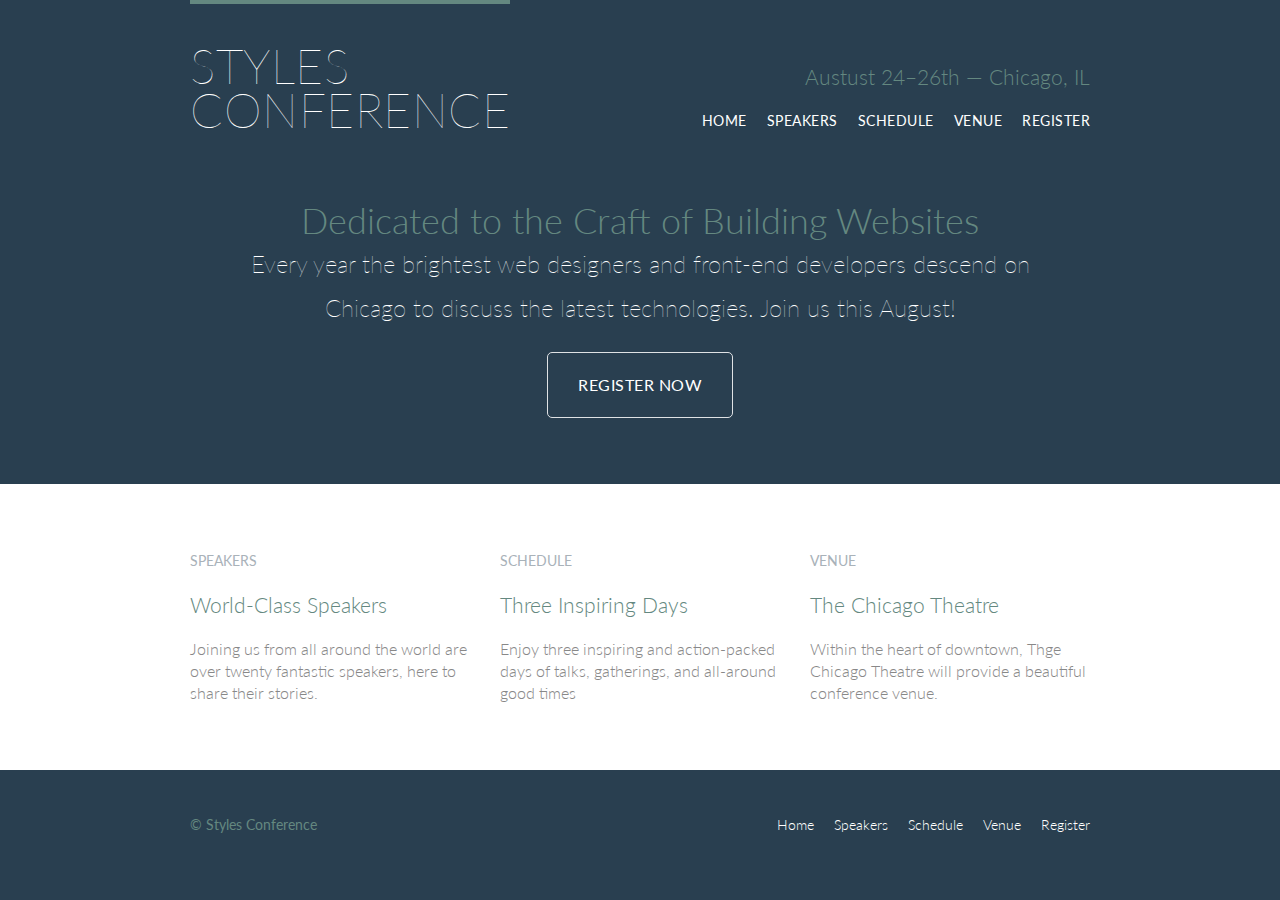
==== index.html @ 040c7764 "inital upload" ====
<!DOCTYPE html>
<html lang="en">
<head>
    <meta charset="UTF-8">
    <meta http-equiv="X-UA-Compatible" content="IE=edge">
    <meta name="viewport" content="width=device-width, initial-scale=1.0">
    <link rel="stylesheet" href="/assets/stylesheets/main.css">
    <link rel="stylesheet"
  href="http://fonts.googleapis.com/css?family=Lato:100,300,400">
    <title>Style Conference</title>
</head>
<body>
    <header class="primary-header container group">
        <h1 class="logo">
            <a href="index.html">Styles <br> Conference</a>
        </h1>
        <h3 class="tagline">Austust 24&ndash;26th &mdash; Chicago, IL</h3>
        <nav class="nav primary-nav">
            <ul>
                <li><a href="index.html">Home</a></li><!--
                --><li><a href="speakers.html">Speakers</a></li><!--
                --><li><a href="schedule.html">Schedule</a></li><!--
                --><li><a href="venue.html">Venue</a></li><!--
                --><li><a href="register.html">Register</a></li>
              </ul>
        </nav>
    </header>
    <section class="hero container">
    <h2>Dedicated to the Craft of Building Websites</h2>
    <p>Every year the brightest web designers and front-end developers descend on Chicago to discuss the latest technologies. Join us this August!</p>
    <a href="register.html" class="btn btn-alt">Register Now</a>
    </section>
    <section class="row">
        <div class="grid">
      <!-- Speakers-->  
          <section class=" teaser col-1-3">
            <a href="speakers.html">
                <h5>Speakers</h5>
                <h3>World-Class Speakers</h3>
            </a>
            <p>Joining us from all around the world are over twenty fantastic speakers, here to share their stories.</p>
          </section><!--
            Schedule
          --><section class=" teaser col-1-3">
            <a href="schedule.html">
                <h5>Schedule</h5>
                <h3>Three Inspiring Days</h3>
            </a>
            <p>Enjoy three inspiring and action-packed days of talks, gatherings, and all-around good times</p>
          </section><!--
            Venue
          --><section class=" teaser col-1-3">
            <a href="venue.html">
                <h5>Venue</h5>
                <h3>The Chicago Theatre</h3>
            </a>
            <p>Within the heart of downtown, Thge Chicago Theatre will provide a beautiful conference venue.</p>
          </section>
        </div>
    </section>
    <footer class="primary-footer container group">
        <small>&copy; Styles Conference</small>
        <nav class="nav">
            <ul>
                <li><a href="index.html">Home</a></li><!--
                --><li><a href="speakers.html">Speakers</a></li><!--
                --><li><a href="schedule.html">Schedule</a></li><!--
                --><li><a href="venue.html">Venue</a></li><!--
                --><li><a href="register.html">Register</a></li>
              </ul>
        </nav>
      </footer>
</body>
</html>
---- assets/stylesheets/main.css ----
/* http://meyerweb.com/eric/tools/css/reset/
   v2.0 | 20110126
   License: none (public domain)
*/

html,
body,
div,
span,
applet,
object,
iframe,
h1,
h2,
h3,
h4,
h5,
h6,
p,
blockquote,
pre,
a,
abbr,
acronym,
address,
big,
cite,
code,
del,
dfn,
em,
img,
ins,
kbd,
q,
s,
samp,
small,
strike,
strong,
sub,
sup,
tt,
var,
b,
u,
i,
center,
dl,
dt,
dd,
ol,
ul,
li,
fieldset,
form,
label,
legend,
table,
caption,
tbody,
tfoot,
thead,
tr,
th,
td,
article,
aside,
canvas,
details,
embed,
figure,
figcaption,
footer,
header,
hgroup,
menu,
nav,
output,
ruby,
section,
summary,
time,
mark,
audio,
video {
    margin: 0;
    padding: 0;
    border: 0;
    font-size: 100%;
    font: inherit;
    vertical-align: baseline;
}

/* HTML5 display-role reset for older browsers */
article,
aside,
details,
figcaption,
figure,
footer,
header,
hgroup,
menu,
nav,
section {
    display: block;
}

body {
    line-height: 1;
}

ol,
ul {
    list-style: none;
}

blockquote,
q {
    quotes: none;
}

blockquote:before,
blockquote:after,
q:before,
q:after {
    content: '';
    content: none;
}

table {
    border-collapse: collapse;
    border-spacing: 0;
}

/*
  ========================================
  Custom styles
  ========================================
*/

body {
    background: #293f50;
    color: #888;
    font: 300 16px/22px "Lato", "Open Sans", "Helvetica Neue", Helvetica, Arial, sans-serif;
}


h1,
h2,
h3,
h4 {
    color: #648880;
}

h1 {
    font-size: 36px;
    line-height: 44px;
}

h2 {
    font-size: 24px;
    line-height: 44px;
}

h3 {
    font-size: 21px;
}

h4 {
    font-size: 18px;
}

h5 {
    color: #a9b2b9;
    font-size: 14px;
    font-weight: 400;
    text-transform: uppercase;
}

strong {
    font-weight: 400;
}

cite,
em {
    font-style: italic;
}

.tagline {
    margin: 66px 0 22px 0;
    text-align: right;
}



/*
  ========================================
  Links
  ========================================
*/

a {
    color: #648880;
    text-decoration: none;
}

a:hover {
    color: #a9b2b9;
}

p a {
    border-bottom: 1px solid #dfe2e5;
}

.primary-header a,
.primary-footer a {
    color: #fff;
}

.primary-header a:hover,
.primary-footer a:hover {
    color: #648880;
}



/*
  ========================================
  Grid
  ========================================
*/

*,
*:before,
*:after {
    -webkit-box-sizing: border-box;
    -moz-box-sizing: border-box;
    box-sizing: border-box;
}

.container,
.grid {
    margin: 0 auto;
    width: 960px;
}

.container {
    padding-left: 30px;
    padding-right: 30px;
}

.col-1-3 {
    width: 33.33%;
}

.col-2-3 {
    width: 66.66%;
}

.col-1-3,
.col-2-3 {
    display: inline-block;
    vertical-align: top;
}

.grid,
.col-1-3,
.col-2-3 {
    padding-left: 15px;
    padding-right: 15px;
}

.teaser a:hover h3 {
    color: #a9b2b9;
}

/*
  ========================================
  Typography
  ========================================
*/

h1,
h3,
h4,
h5,
p {
    margin-bottom: 22px;
}

/*
  ========================================
  Buttons
  ========================================
*/

.btn {
    border-radius: 5px;
    color: #fff;
    cursor: pointer;
    display: inline-block;
    font-weight: 400;
    letter-spacing: .5px;
    margin: 0;
    text-transform: uppercase;
}

.btn-alt {
    border: 1px solid #dfe2e5;
    padding: 10px 30px;
}

.btn-alt:hover {
    background: #fff;
    color: #648880;
}

/*
  ========================================
  Rows
  ========================================
*/

.row,
.row-alt {
    min-width: 960px;
}

.row {
    background: #fff;
    padding: 66px 0 44px 0;
}

.row-alt {
    background: #cbe2c1;
    background: -webkit-linear-gradient(to right, #a1d3b0, #f6f1d3);
    background: -moz-linear-gradient(to right, #a1d3b0, #f6f1d3);
    background: linear-gradient(to right, #a1d3b0, #f6f1d3);
    padding: 44px 0 22px 0;
}



/*
  ========================================
  Home
  ========================================
*/

.hero {
    color: #fff;
    line-height: 44px;
    padding: 22px 80px 66px 80px;
    text-align: center;
}

.hero h2 {
    font-size: 36px;
}

.hero p {
    font-size: 24px;
    font-weight: 100;
}

/*
  ========================================
  Rows
  ========================================
*/

.lead {
    text-align: center;
}

.lead p {
    font-size: 21px;
    line-height: 33px;
}

/*
  ========================================
  Clearfix
  ========================================
*/

.group:before,
.group:after {
    content: "";
    display: table;
}

.group:after {
    clear: both;
}

.group {
    clear: both;
    *zoom: 1;
}


/*
  ========================================
  Primary header
  ========================================
*/

.nav {
    text-align: right;
}

.primary-nav {
    font-size: 14px;
    font-weight: 400;
    letter-spacing: .5px;
    text-transform: uppercase;
}

.nav li {
    display: inline-block;
    margin: 0 10px;
    vertical-align: top;
}

.nav li:last-child {
    margin-right: 0;
}

/*
  ========================================
  Primary header
  ========================================
*/

.logo {
    border-top: 4px solid #648880;
    float: left;
    font-size: 48px;
    font-weight: 100;
    letter-spacing: .5px;
    line-height: 44px;
    padding: 40px 0 22px 0;
    text-transform: uppercase;

}

/*
  ========================================
  Primary footer
  ========================================
*/


.primary-footer {
    color: #648880;
    font-size: 14px;
    padding-bottom: 44px;
    padding-top: 44px;
}

.primary-footer small {
    float: left;
    font-weight: 400;
}

/*
  ========================================
  Speakers
  ========================================
*/

.speaker-info {
    border: 1px solid #dfe2e5;
    border-radius: 5px;
    margin-top: 88px;
    padding: 22px 0;
    text-align: center;
}

.speaker {
    margin-bottom: 44px;
}
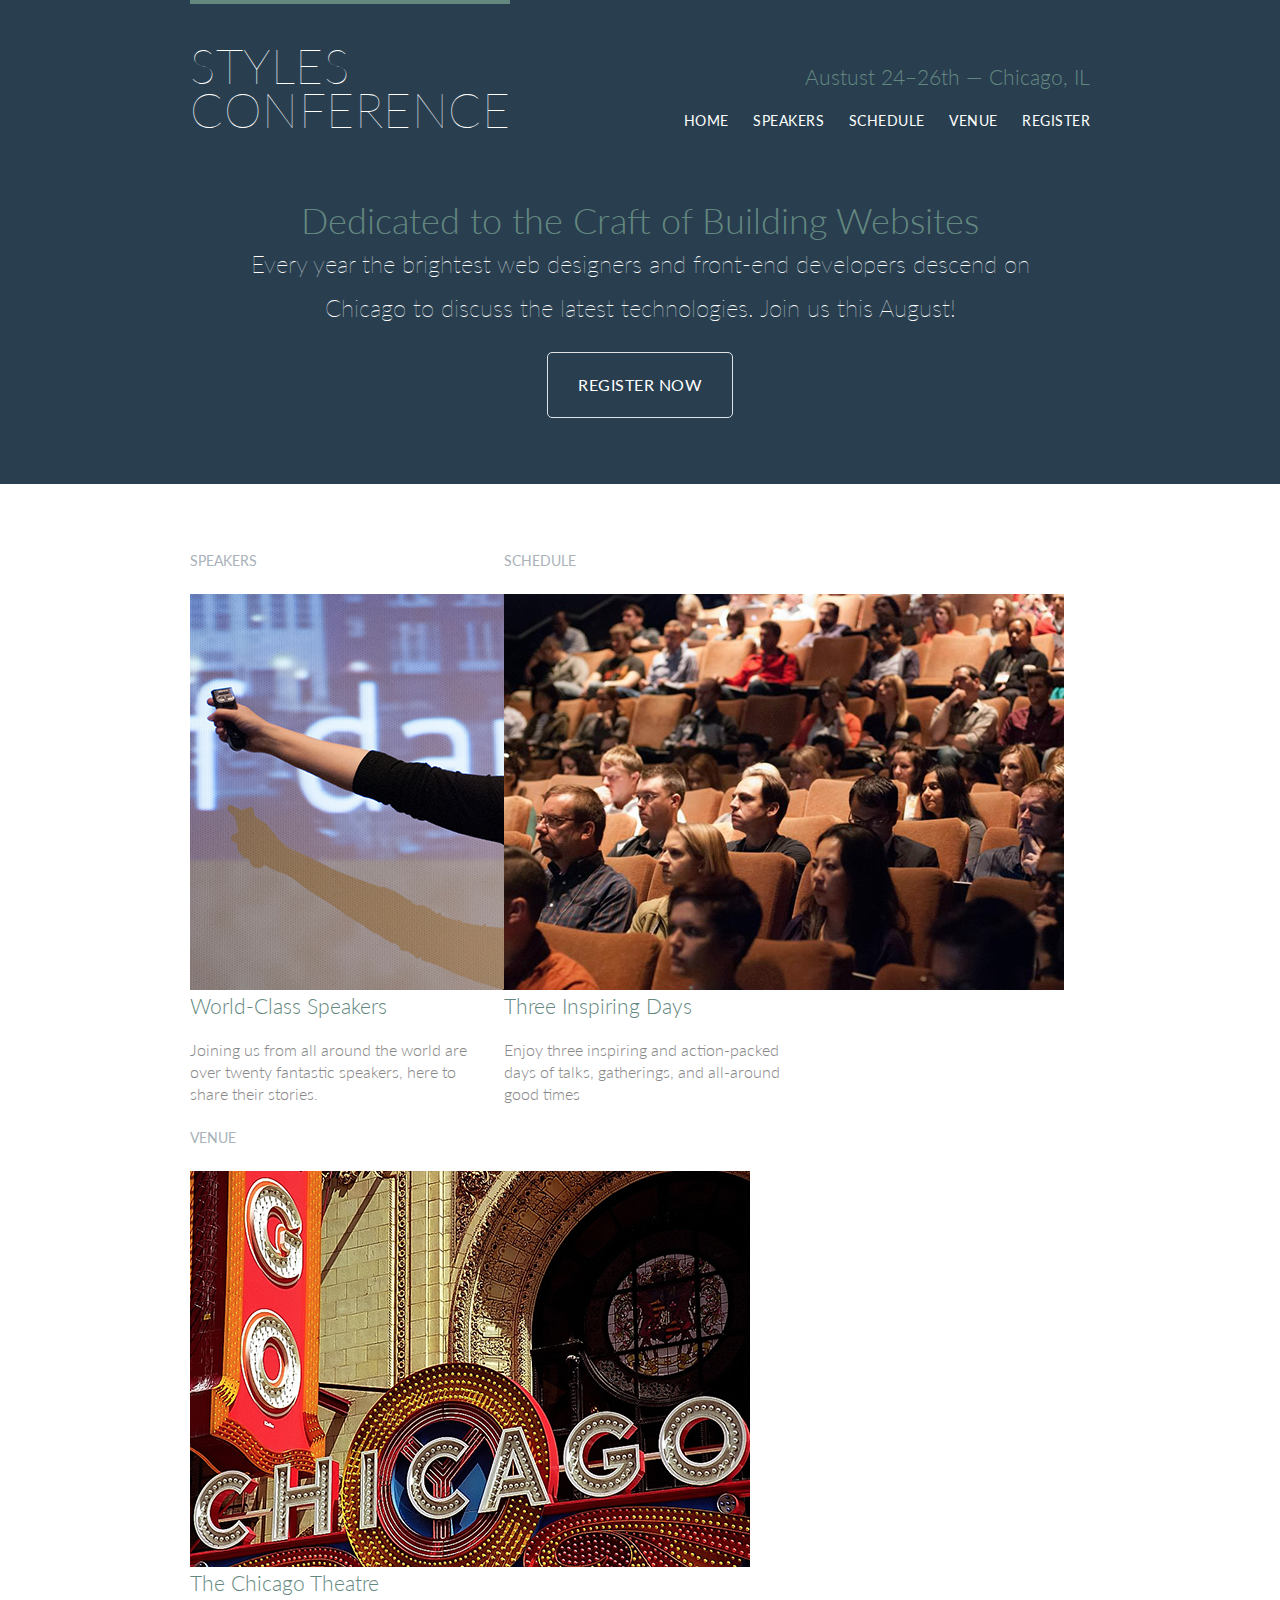
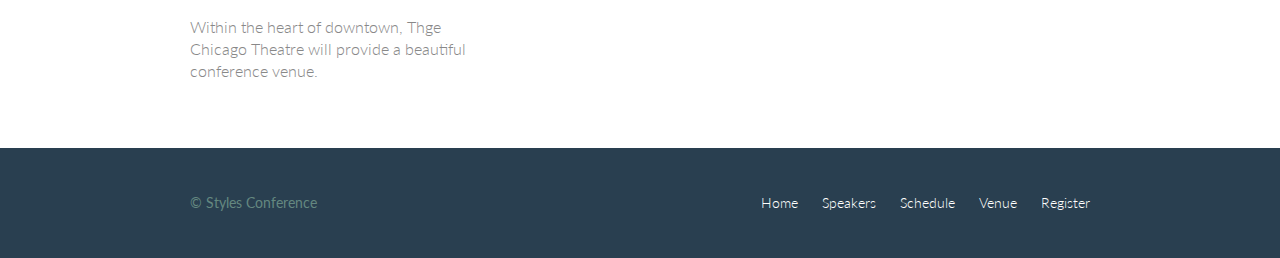
==== commit e812edd1: "added images for home page" ====
--- a/index.html
+++ b/index.html
@@ -1,74 +1,100 @@
 <!DOCTYPE html>
 <html lang="en">
+
 <head>
-    <meta charset="UTF-8">
-    <meta http-equiv="X-UA-Compatible" content="IE=edge">
-    <meta name="viewport" content="width=device-width, initial-scale=1.0">
-    <link rel="stylesheet" href="/assets/stylesheets/main.css">
-    <link rel="stylesheet"
-  href="http://fonts.googleapis.com/css?family=Lato:100,300,400">
-    <title>Style Conference</title>
+  <meta charset="UTF-8">
+  <meta http-equiv="X-UA-Compatible" content="IE=edge">
+  <meta name="viewport" content="width=device-width, initial-scale=1.0">
+  <link rel="stylesheet" href="/assets/stylesheets/main.css">
+  <link rel="stylesheet" href="http://fonts.googleapis.com/css?family=Lato:100,300,400">
+  <title>Style Conference</title>
 </head>
+
 <body>
-    <header class="primary-header container group">
-        <h1 class="logo">
-            <a href="index.html">Styles <br> Conference</a>
-        </h1>
-        <h3 class="tagline">Austust 24&ndash;26th &mdash; Chicago, IL</h3>
-        <nav class="nav primary-nav">
-            <ul>
-                <li><a href="index.html">Home</a></li><!--
-                --><li><a href="speakers.html">Speakers</a></li><!--
-                --><li><a href="schedule.html">Schedule</a></li><!--
-                --><li><a href="venue.html">Venue</a></li><!--
-                --><li><a href="register.html">Register</a></li>
-              </ul>
-        </nav>
-    </header>
-    <section class="hero container">
+  <header class="primary-header container group">
+    <h1 class="logo">
+      <a href="index.html">Styles <br> Conference</a>
+    </h1>
+    <h3 class="tagline">Austust 24&ndash;26th &mdash; Chicago, IL</h3>
+    <nav class="nav primary-nav">
+      <ul>
+        <li><a href="index.html">Home</a></li>
+        <!--
+                -->
+        <li><a href="speakers.html">Speakers</a></li>
+        <!--
+                -->
+        <li><a href="schedule.html">Schedule</a></li>
+        <!--
+                -->
+        <li><a href="venue.html">Venue</a></li>
+        <!--
+                -->
+        <li><a href="register.html">Register</a></li>
+      </ul>
+    </nav>
+  </header>
+  <section class="hero container">
     <h2>Dedicated to the Craft of Building Websites</h2>
-    <p>Every year the brightest web designers and front-end developers descend on Chicago to discuss the latest technologies. Join us this August!</p>
+    <p>Every year the brightest web designers and front-end developers descend on Chicago to discuss the latest
+      technologies. Join us this August!</p>
     <a href="register.html" class="btn btn-alt">Register Now</a>
-    </section>
-    <section class="row">
-        <div class="grid">
-      <!-- Speakers-->  
-          <section class=" teaser col-1-3">
-            <a href="speakers.html">
-                <h5>Speakers</h5>
-                <h3>World-Class Speakers</h3>
-            </a>
-            <p>Joining us from all around the world are over twenty fantastic speakers, here to share their stories.</p>
-          </section><!--
+  </section>
+  <section class="row">
+    <div class="grid">
+      <!-- Speakers-->
+      <section class=" teaser col-1-3">
+        <h5>Speakers</h5>
+        <a href="speakers.html">
+          <img src="assets/images/home/speakers.jpg" alt="Professional Speaker">
+          <h3>World-Class Speakers</h3>
+        </a>
+        <p>Joining us from all around the world are over twenty fantastic speakers, here to share their stories.</p>
+      </section>
+      <!--
             Schedule
-          --><section class=" teaser col-1-3">
-            <a href="schedule.html">
-                <h5>Schedule</h5>
-                <h3>Three Inspiring Days</h3>
-            </a>
-            <p>Enjoy three inspiring and action-packed days of talks, gatherings, and all-around good times</p>
-          </section><!--
+          -->
+      <section class=" teaser col-1-3">
+        <h5>Schedule</h5>
+        <a href="schedule.html">
+          <img src="assets/images/home/schedule.jpg" alt="Picture of the Schedule">
+          <h3>Three Inspiring Days</h3>
+        </a>
+        <p>Enjoy three inspiring and action-packed days of talks, gatherings, and all-around good times</p>
+      </section>
+      <!--
             Venue
-          --><section class=" teaser col-1-3">
-            <a href="venue.html">
-                <h5>Venue</h5>
-                <h3>The Chicago Theatre</h3>
-            </a>
-            <p>Within the heart of downtown, Thge Chicago Theatre will provide a beautiful conference venue.</p>
-          </section>
-        </div>
-    </section>
-    <footer class="primary-footer container group">
-        <small>&copy; Styles Conference</small>
-        <nav class="nav">
-            <ul>
-                <li><a href="index.html">Home</a></li><!--
-                --><li><a href="speakers.html">Speakers</a></li><!--
-                --><li><a href="schedule.html">Schedule</a></li><!--
-                --><li><a href="venue.html">Venue</a></li><!--
-                --><li><a href="register.html">Register</a></li>
-              </ul>
-        </nav>
-      </footer>
+          -->
+      <section class=" teaser col-1-3">
+        <h5>Venue</h5>
+        <a href="venue.html">
+          <img src="assets/images/home/venue.jpg" alt="Venue image">
+          <h3>The Chicago Theatre</h3>
+        </a>
+        <p>Within the heart of downtown, Thge Chicago Theatre will provide a beautiful conference venue.</p>
+      </section>
+    </div>
+  </section>
+  <footer class="primary-footer container group">
+    <small>&copy; Styles Conference</small>
+    <nav class="nav">
+      <ul>
+        <li><a href="index.html">Home</a></li>
+        <!--
+                -->
+        <li><a href="speakers.html">Speakers</a></li>
+        <!--
+                -->
+        <li><a href="schedule.html">Schedule</a></li>
+        <!--
+                -->
+        <li><a href="venue.html">Venue</a></li>
+        <!--
+                -->
+        <li><a href="register.html">Register</a></li>
+      </ul>
+    </nav>
+  </footer>
 </body>
+
 </html>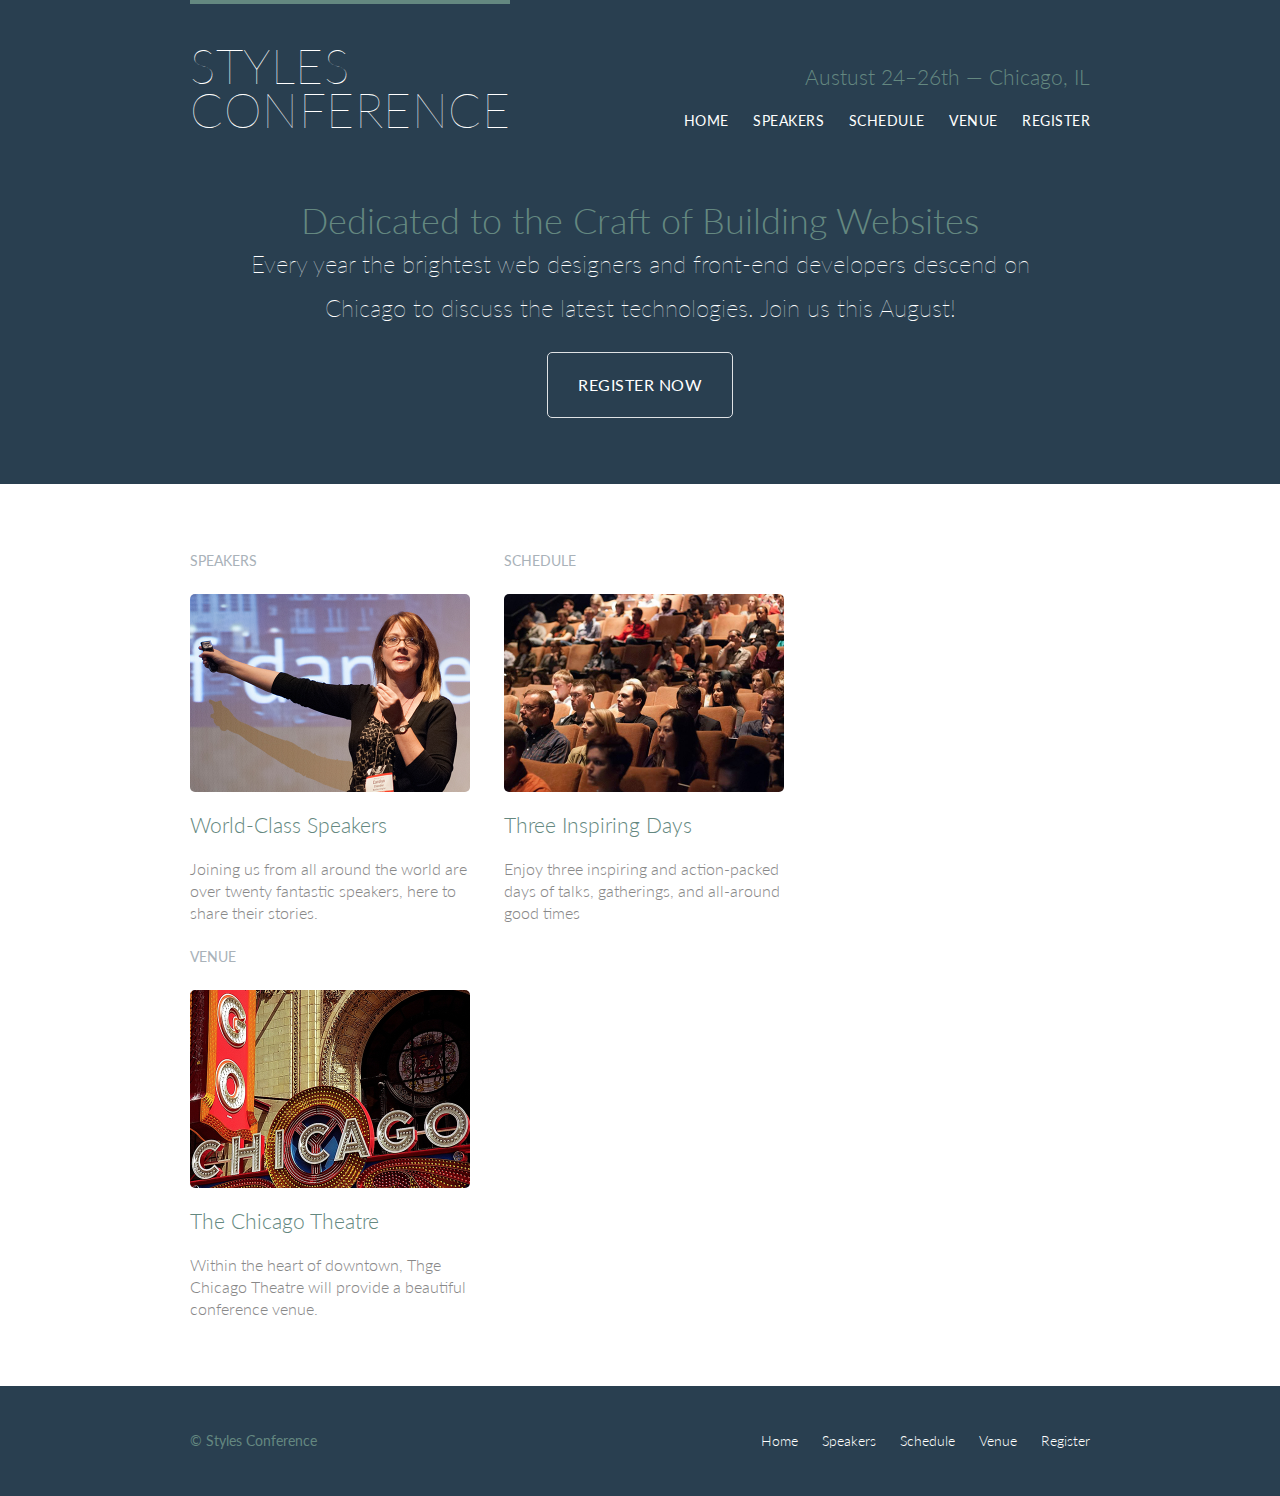
==== commit 43f8d891: "trying to fix a white space" ====
--- a/index.html
+++ b/index.html
@@ -34,6 +34,9 @@
       </ul>
     </nav>
   </header>
+
+  <!-- HERO -->
+
   <section class="hero container">
     <h2>Dedicated to the Craft of Building Websites</h2>
     <p>Every year the brightest web designers and front-end developers descend on Chicago to discuss the latest
@@ -52,8 +55,10 @@
         <p>Joining us from all around the world are over twenty fantastic speakers, here to share their stories.</p>
       </section>
       <!--
+    
             Schedule
-          -->
+       
+        -->
       <section class=" teaser col-1-3">
         <h5>Schedule</h5>
         <a href="schedule.html">
--- a/assets/stylesheets/main.css
+++ b/assets/stylesheets/main.css
@@ -276,6 +276,13 @@
     color: #a9b2b9;
 }
 
+.teaser img {
+    border-radius: 5px;
+    display: block;
+    margin-bottom: 22px;
+    max-width: 100%;
+}
+
 /*
   ========================================
   Typography
@@ -476,10 +483,17 @@
     border: 1px solid #dfe2e5;
     border-radius: 5px;
     margin-top: 88px;
-    padding: 22px 0;
+    padding-bottom: 22px;
     text-align: center;
 }
 
 .speaker {
     margin-bottom: 44px;
+}
+
+.speaker-info img {
+    border-radius: 50%;
+    height: 130px;
+    margin: -66px 0 22px 0;
+    vertical-align: top;
 }